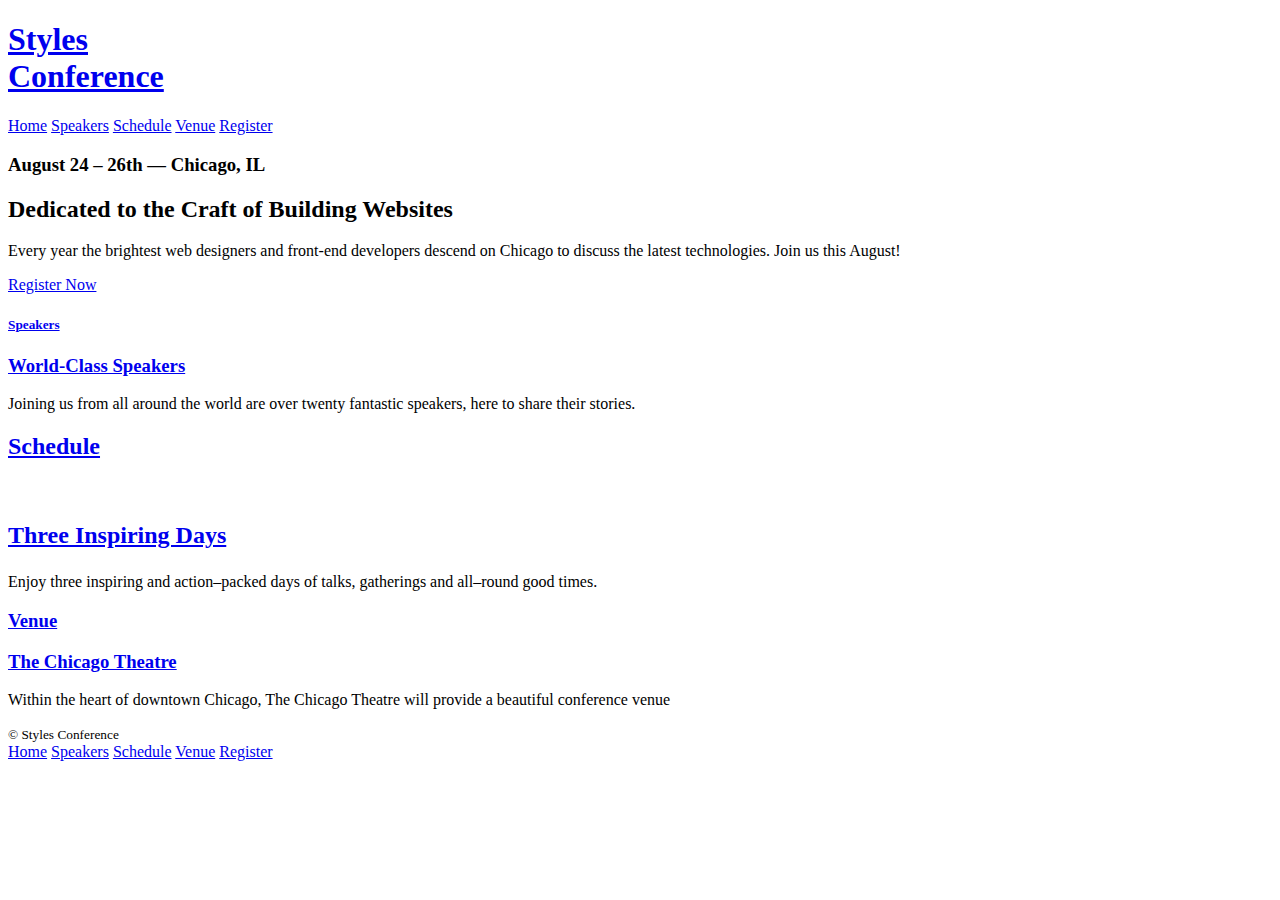
==== register.html @ c5321703 "initial commit" ====
<!DOCTYPE html>
<html lang="en">
    <head>
        <meta charset="utf-8">
        <title>Styles Conference</title>
    </head>
    <body>
        <header class="container">
            <section class="row-alt">
                <div class="container">
                    <h1 class="logo">
                    <a href="index_three.html">Styles <br> Conference</a>  
                    </h1>
                </div>
            </section>

            <nav class="nav primary-nav">

                <a href="index_three.html">Home</a> 

                <a href="speakers.html">Speakers</a> 

                <a href="schedule.html">Schedule</a> 

                <a href="venue.html">Venue</a> 

                <a href="register.html">Register</a> 

            </nav>

            <h3>August 24 &ndash; 26th &mdash; Chicago, IL</h3>

        </header>

        <section>

            <h2>Dedicated to the Craft of Building Websites</h2>
        
            <p>Every year the brightest web designers and front-end developers 
                descend on Chicago to discuss the latest technologies. Join us this August!
            </p>

            
            <a class="btn btn-alt" href="register.html">Register Now</a>

        </section>

        <section>

            <section>
  
                 <a href="speakers.html">
  
                       <h5>Speakers</h5>   
  
                        <h3>World-Class Speakers</h3>
  
                 </a>
  
                <p>Joining us from all around the world are over twenty fantastic speakers, here to share their stories.</p>    
  
            </section>

            <section>
                <h2><a href="schedule.html">Schedule</a></h2><br>

                <h2><p><a href="schedule.html">Three Inspiring Days</a></p></h2>

                <p>Enjoy three inspiring and action&ndash;packed days of talks, gatherings and all&ndash;round good times.</p>
            </section> 

            <section>
                <h3><a href="venue.html">Venue</a></h3>

                <h3><p><a href="venue.html">The Chicago Theatre</a></p></h3>

                <p>Within the heart of downtown Chicago, The Chicago Theatre will provide a beautiful conference venue</p>
            </section>
  
        </section>

        <footer class="primary-footer container group">

            <small>&copy; Styles Conference</small> 

            <nav class="nav">

                <a href="index_three.html">Home</a> 

                <a href="speakers.html">Speakers</a> 

                <a href="schedule.html">Schedule</a> 

                <a href="venue.html">Venue</a> 

                <a href="register.html">Register</a> 

            </nav>
        
        </footer>

        
    </body>

</html>
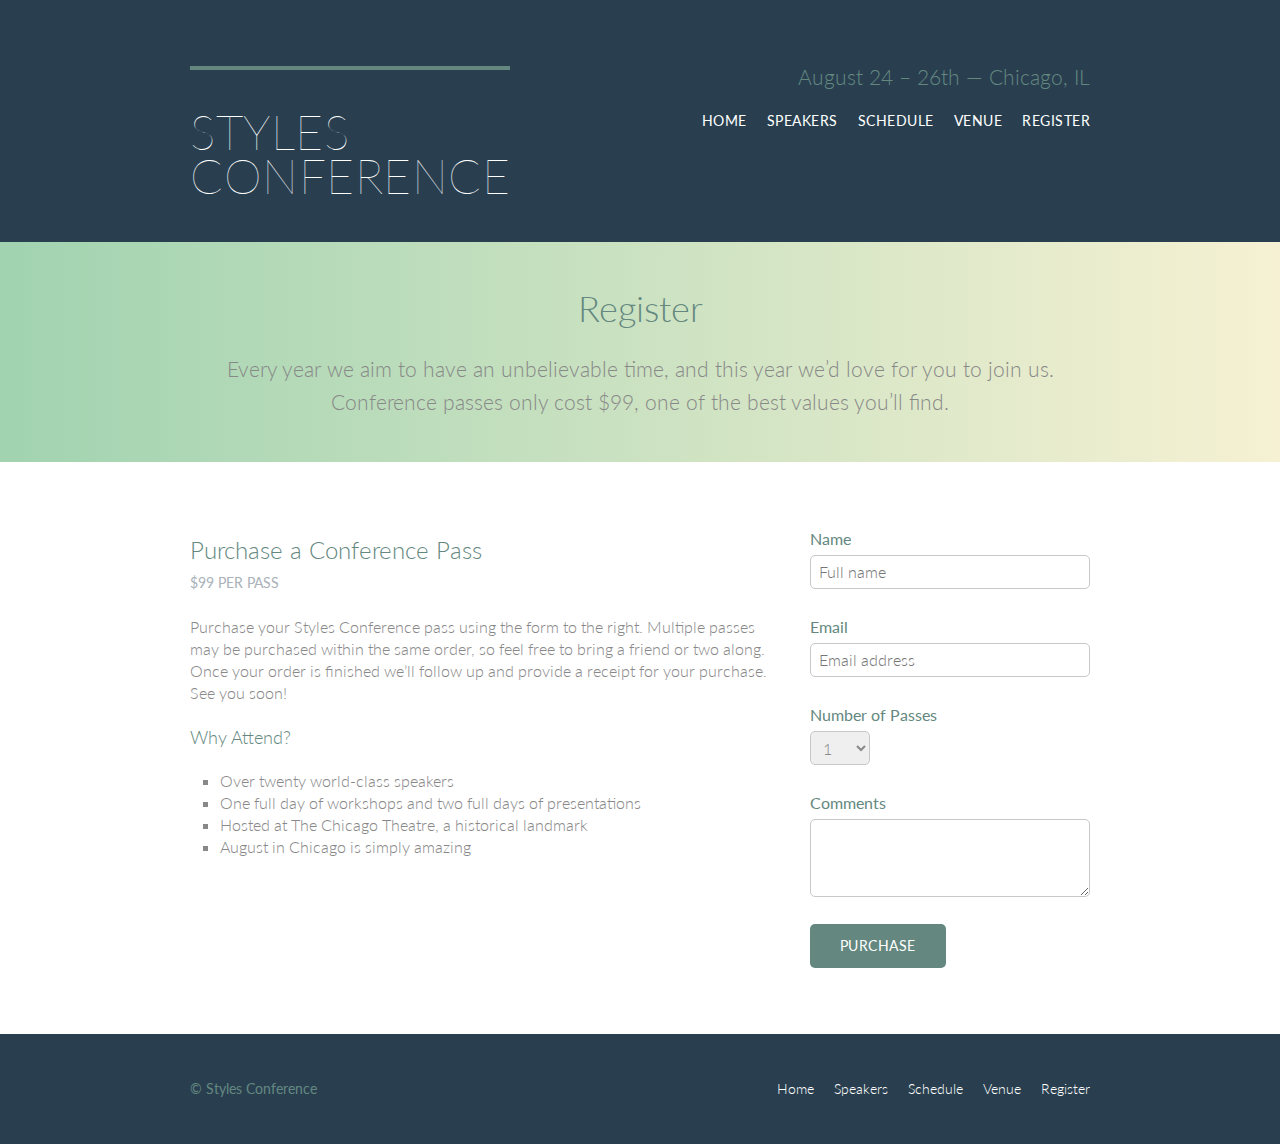
==== commit 97709c7f: "5th commit" ====
--- a/register.html
+++ b/register.html
@@ -3,98 +3,120 @@
     <head>
         <meta charset="utf-8">
         <title>Styles Conference</title>
+        <link rel="stylesheet" href="assets/stylesheets/main.css">
+        <link rel="stylesheet"
+        href="http://fonts.googleapis.com/css?family=Lato:100,300,400">
     </head>
     <body>
-        <header class="container">
+        <header class="primary-header container group">
+            <section>
+                <h1 class="logo"><a href="index_three.html">Styles <br> Conference</a></h1>
+            
+                <h3 class="tagline">August 24 &ndash; 26th &mdash; Chicago, IL</h3>
+            </section>
+
+            <nav class="nav primary-nav">
+                <ul>
+                    <li><a href="index.html">Home</a></li><!--
+                    --><li><a href="speakers.html">Speakers</a></li><!--
+                    --><li><a href="schedule.html">Schedule</a></li><!--
+                    --><li><a href="venue.html">Venue</a></li><!--
+                    --><li><a href="register.html">Register</a></li>
+                </ul>
+
+            </nav>
+
+            
+        </header>
+       
             <section class="row-alt">
-                <div class="container">
-                    <h1 class="logo">
-                    <a href="index_three.html">Styles <br> Conference</a>  
-                    </h1>
+                <div class="lead container">
+                    <h1>Register</h1>
+
+                    <p>Every year we aim to have an unbelievable time, and this year we&#8217;d love 
+                    for you to join us. Conference passes only cost $99, one of the best values 
+                    you&#8217;ll find.</p>
+              
+                </div>
+            
+            </section>
+            
+
+            <section class="row">
+                <div class="grid">
+            
+                    <section class="col-2-3">
+                        <h2>Purchase a Conference Pass</h2>
+                        <h5>$99 per Pass</h5>
+
+                        <p>Purchase your Styles Conference pass using the form to the right. 
+                            Multiple passes may be purchased within the same order, 
+                            so feel free to bring a friend or two along. Once your order is 
+                            finished we&#8217;ll follow up and provide a receipt for your purchase. 
+                            See you soon!</p>
+
+                        <h4>Why Attend?</h4>
+
+                        <ul class="why-attend">
+                            <li>Over twenty world-class speakers</li>
+                            <li>One full day of workshops and two full days of presentations</li>
+                            <li>Hosted at The Chicago Theatre, a historical landmark</li>
+                            <li>August in Chicago is simply amazing</li>
+                        </ul>
+
+                    </section><!--
+                  
+                      --><form class="col-1-3" action="#" method="post">
+                            <fieldset class="register-group">
+
+                                <label>
+                                    Name
+                                    <input type="text" name="name" placeholder="Full name" required>
+                                </label>
+                        
+                                <label>
+                                    Email
+                                    <input type="email" name="email" placeholder="Email address" required>
+                                </label>
+                        
+                                <label>
+                                    Number of Passes
+                                    <select name="quantity" required>
+                                        <option value="1" selected>1</option>
+                                        <option value="2">2</option>
+                                        <option value="3">3</option>
+                                        <option value="4">4</option>
+                                        <option value="5">5</option>
+                                    </select>
+                                </label>
+                        
+                                <label>
+                                    Comments
+                                    <textarea name="comments"></textarea>
+                                </label>
+                        
+                            </fieldset>
+                                                 
+                            <input class="btn btn-default" type="submit" name="submit" value="Purchase">
+                                               
+                        </form>
+                                       
                 </div>
             </section>
 
-            <nav class="nav primary-nav">
-
-                <a href="index_three.html">Home</a> 
-
-                <a href="speakers.html">Speakers</a> 
-
-                <a href="schedule.html">Schedule</a> 
-
-                <a href="venue.html">Venue</a> 
-
-                <a href="register.html">Register</a> 
-
-            </nav>
-
-            <h3>August 24 &ndash; 26th &mdash; Chicago, IL</h3>
-
-        </header>
-
-        <section>
-
-            <h2>Dedicated to the Craft of Building Websites</h2>
-        
-            <p>Every year the brightest web designers and front-end developers 
-                descend on Chicago to discuss the latest technologies. Join us this August!
-            </p>
-
-            
-            <a class="btn btn-alt" href="register.html">Register Now</a>
-
-        </section>
-
-        <section>
-
-            <section>
-  
-                 <a href="speakers.html">
-  
-                       <h5>Speakers</h5>   
-  
-                        <h3>World-Class Speakers</h3>
-  
-                 </a>
-  
-                <p>Joining us from all around the world are over twenty fantastic speakers, here to share their stories.</p>    
-  
-            </section>
-
-            <section>
-                <h2><a href="schedule.html">Schedule</a></h2><br>
-
-                <h2><p><a href="schedule.html">Three Inspiring Days</a></p></h2>
-
-                <p>Enjoy three inspiring and action&ndash;packed days of talks, gatherings and all&ndash;round good times.</p>
-            </section> 
-
-            <section>
-                <h3><a href="venue.html">Venue</a></h3>
-
-                <h3><p><a href="venue.html">The Chicago Theatre</a></p></h3>
-
-                <p>Within the heart of downtown Chicago, The Chicago Theatre will provide a beautiful conference venue</p>
-            </section>
-  
-        </section>
 
         <footer class="primary-footer container group">
 
             <small>&copy; Styles Conference</small> 
 
             <nav class="nav">
-
-                <a href="index_three.html">Home</a> 
-
-                <a href="speakers.html">Speakers</a> 
-
-                <a href="schedule.html">Schedule</a> 
-
-                <a href="venue.html">Venue</a> 
-
-                <a href="register.html">Register</a> 
-
+                <ul>
+                    <li><a href="index.html">Home</a></li><!--
+                    --><li><a href="speakers.html">Speakers</a></li><!--
+                    --><li><a href="schedule.html">Schedule</a></li><!--
+                    --><li><a href="venue.html">Venue</a></li><!--
+                    --><li><a href="register.html">Register</a></li>
+                </ul>
             </nav>
         
         </footer>
--- a/assets/stylesheets/main.css
+++ b/assets/stylesheets/main.css
@@ -0,0 +1,481 @@
+/* http://meyerweb.com/eric/tools/css/reset/ 2. v2.0 | 20110126
+  License: none (public domain)
+*/
+
+html, body, div, span, applet, object, iframe,
+h1, h2, h3, h4, h5, h6, p, blockquote, pre,
+a, abbr, acronym, address, big, cite, code,
+del, dfn, em, img, ins, kbd, q, s, samp,
+small, strike, strong, sub, sup, tt, var,
+b, u, i, center,
+dl, dt, dd, ol, ul, li,
+fieldset, form, label, legend,
+table, caption, tbody, tfoot, thead, tr, th, td,
+article, aside, canvas, details, embed,
+figure, figcaption, footer, header, hgroup,
+menu, nav, output, ruby, section, summary,
+time, mark, audio, video {
+  margin: 0;
+  padding: 0;
+  border: 0;
+  font-size: 100%;
+  font: inherit;
+  vertical-align: baseline;
+}
+/* HTML5 display-role reset for older browsers */
+article, aside, details, figcaption, figure,
+footer, header, hgroup, menu, nav, section {
+  display: block;
+}
+body {
+  line-height: 1;
+}
+ol, ul {
+  list-style: none;
+}
+blockquote, q {
+  quotes: none;
+}
+blockquote:before, blockquote:after,
+q:before, q:after {
+  content: '';
+  content: none;
+}
+table {
+  border-collapse: collapse;
+  border-spacing: 0;
+}
+
+/*
+  ========================================
+  Custom styles
+  ========================================
+*/
+body {
+    background: #293f50;
+    color: #888;
+    font: 300 16px/22px "Lato", "Open Sans", "Helvetica Neue", Helvetica, Arial, sans-serif;
+}
+
+/*
+  ========================================
+  Grid
+  ========================================
+*/
+*,
+
+*:before,
+
+*:after {
+
+  -webkit-box-sizing: border-box;
+
+     -moz-box-sizing: border-box;
+
+          box-sizing: border-box;
+
+}
+
+/*
+  ========================================
+  Clearfix
+  ========================================
+*/
+.group:before,
+.group:after {
+  content: "";
+  display: table;
+}
+.group:after {
+  clear: both;
+}
+.group {
+  clear: both;
+  *zoom: 1;
+}
+
+
+/*
+  ========================================
+  Rows
+  ========================================
+*/
+
+.row,
+.row-alt {
+  min-width: 960px;
+}    
+
+.row {
+    background: #fff;
+    min-width: 960px;
+    padding: 66px 0 44px 0;
+}
+
+.row-alt {
+    background: #cbe2c1;
+    background: -webkit-linear-gradient(to right, #a1d3b0, #f6f1d3);
+    background: -moz-linear-gradient(to right, #a1d3b0, #f6f1d3);
+    background: linear-gradient(to right, #a1d3b0, #f6f1d3);
+    padding: 44px 0 22px 0;
+}   
+
+
+/*
+  ========================================
+  Typography
+  ========================================
+
+*/
+h1, h3, h4, h5, p {
+
+    margin-bottom: 22px;
+  
+}
+
+h1, h2, h3, h4 {
+    color: #648880;
+}
+
+h1 {
+    font-size: 36px;
+    line-height: 44px;
+}
+
+h2 {
+    font-size: 24px;
+    line-height: 44px;
+}
+
+h3 {
+    font-size: 21px;
+}
+
+h4 {
+    font-size: 18px;
+}
+
+
+h5 {
+    color: #a9b2b9;
+    font-size: 14px;
+    font-weight: 400;
+    text-transform: uppercase;
+}
+
+
+strong {
+    font-weight: 400;
+}
+  
+cite, em {
+    font-style: italic;
+}
+
+/*
+  ========================================
+  Links
+  ========================================
+*/
+
+a {
+    color: #648880;
+    text-decoration: none;
+}
+
+a:hover {
+    color: #a9b2b9;
+}
+
+p a {
+    border-bottom: 1px solid #dfe2e5;
+}
+
+/*
+  ========================================
+  Buttons
+  ========================================
+
+*/
+
+.btn {
+    border-radius: 5px;
+    color: #fff;
+    cursor: pointer;
+    display: inline-block;
+    font-weight: 400;
+    letter-spacing: .5px;
+    margin: 0;
+    text-transform: uppercase;
+}
+
+.btn-alt {
+    border: 1px solid #fff;
+    padding: 10px 30px;  
+}
+
+.btn-alt:hover {
+    background: #fff;
+    color: #648880;
+}  
+
+/*
+  ========================================
+  Home
+  ========================================
+*/
+.hero {
+    padding: 22px 80px 66px 80px;  
+} 
+/*
+  ========================================
+  Primary header
+  ========================================
+*/
+
+.logo {
+    border-top: 4px solid #648880;
+    float: left;
+    font-size: 48px;
+    line-height: 44px;
+    padding: 40px 0 22px 0;
+    letter-spacing: .5px;
+    text-transform: uppercase;
+    font-weight: 100;
+}
+
+/*
+  ========================================
+  Primary footer
+  ========================================
+*/
+
+.primary-footer small {
+    float: left;
+} 
+
+.primary-footer {
+    padding-bottom: 44px;
+    padding-top: 44px;
+}
+
+.col-1-3 {
+    width: 33.33%;
+  }
+.col-2-3 {
+    width: 66.66%;
+}
+
+.col-1-3,
+.col-2-3 {
+  display: inline-block;
+  vertical-align: top;
+}
+
+.grid,
+.col-1-3,
+.col-2-3 {
+  padding-left: 15px;
+  padding-right: 15px;
+}
+
+.container,
+.grid {
+  margin: 0 auto;
+  width: 960px;
+}
+.container {
+  padding-left: 30px;
+  padding-right: 30px;
+}
+
+.tagline {
+    margin: 66px 0 22px 0;
+    text-align: right;
+}
+
+.primary-nav {
+    font-size: 14px;
+    font-weight: 400;
+    letter-spacing: .5px;
+    text-transform: uppercase;
+}
+
+.primary-footer {
+    color: #648880;
+    font-size: 14px;
+    padding-bottom: 44px;
+    padding-top: 44px;
+}
+
+.primary-footer small {
+    float: left;
+    font-weight: 400;
+}
+
+.hero {
+    color: #fff;
+    line-height: 44px;
+    padding: 22px 80px 66px 80px;
+    text-align: center;
+}
+
+.hero h2 {
+    font-size: 36px;
+}
+
+.hero p {
+    font-size: 24px;
+    font-weight: 100;
+}
+
+.teaser a:hover h3 {
+    color: #a9b2b9;
+}
+
+.teaser img {
+  border-radius: 5px;
+  display: block;
+  margin-bottom: 22px;
+  max-width: 100%
+} 
+
+
+/*
+  ========================================
+  Navigation
+  ========================================
+*/
+
+.nav {
+    text-align: right;
+}
+
+.nav li {
+  display: inline-block;
+  margin: 0 10px;
+  vertical-align: top;
+}
+.nav li:last-child {
+  margin-right: 0;
+}
+
+.primary-header a,
+.primary-footer a {
+  color: #fff;
+}
+
+.primary-header a:hover,
+.primary-footer a:hover {
+  color: #648880;
+}  
+
+/*
+  ========================================
+  Leads
+  ========================================
+*/
+
+.lead {
+    text-align: center;
+  }
+  .lead p {
+    font-size: 21px;
+    line-height: 33px;
+}
+
+/*
+  ========================================
+  Speakers
+  ========================================
+*/
+  
+.speaker-info {
+  border: 1px solid #dfe2e5;
+  border-radius: 5px;
+  margin-top: 88px;
+  padding-bottom: 22px;
+  text-align: center;
+}
+
+.speaker {
+  margin-bottom: 44px;
+}  
+.speaker-info img {
+  border-radius: 50%;
+  height: 130px;
+  margin: -66px 0 22px 0;
+  vertical-align: top;
+}  
+/*
+  ========================================
+  Venue
+  ========================================
+*/
+
+.venue-theatre {
+  margin-bottom: 66px;
+}
+.venue-hotel {
+  margin-bottom: 22px;
+}
+.venue-map {
+  height: 264px;
+}
+
+/*
+  ========================================
+  Register
+  ========================================
+*/
+
+.why-attend {
+  list-style: square;
+  margin: 0 0 22px 30px;
+} 
+
+form {
+  margin-bottom: 22px;
+}
+input,
+select,
+textarea {
+  font: 300 16px/22px "Lato", "Open Sans", "Helvetica Neue", Helvetica, Arial, sans-serif;
+}
+
+.register-group label {
+  color: #648880;
+  cursor: pointer;
+  font-weight: 400;
+}
+.register-group input,
+.register-group select,
+.register-group textarea {
+  border: 1px solid #c6c9cc;
+  border-radius: 5px;
+  color: #888;
+  display: block;
+  margin: 5px 0 27px 0;
+  padding: 5px 8px;
+}
+.register-group input,
+.register-group textarea {
+  width: 100%;
+}
+.register-group select {
+  height: 34px;
+  width: 60px;
+}
+.register-group textarea {
+  height: 78px;
+}
+
+.btn-default {
+  border: 0;
+  background: #648880;
+  padding: 11px 30px;
+  font-size: 14px;
+}
+.btn-default:hover {
+  background: #77a198;
+}